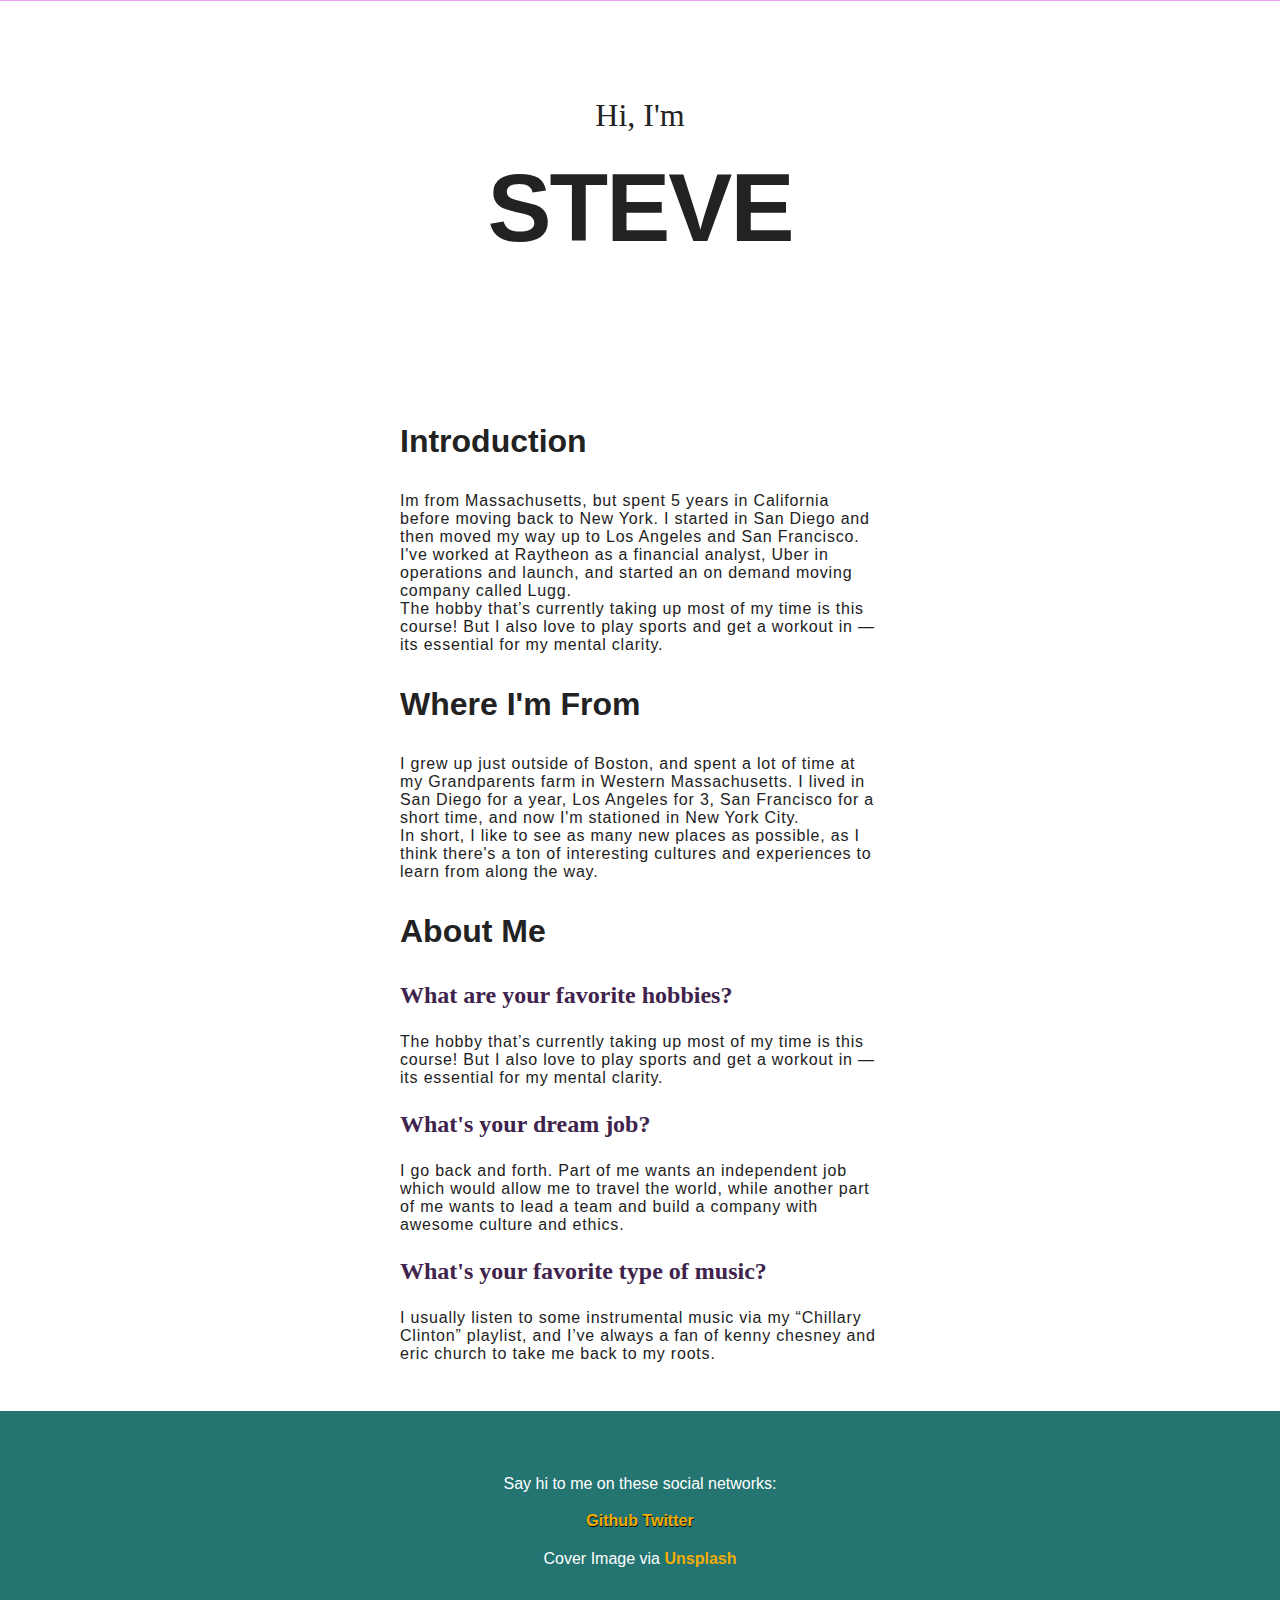
==== index.html @ cdde0ac2 "Initial Commit'" ====
<!DOCTYPE html>
<html lang="en">

<head>
    <meta charset="utf-8">
    <!--
Mobile browsers like Fennec render pages in a virtual "window" (the viewport), usually wider than the screen, so they don't need to squeeze every page layout into a tiny window (which would break many non-mobile-optimized sites). Users can pan and zoom to see different areas of the page.
Mobile Safari introduced the "viewport meta tag" to let web developers control the viewport's size and scale. Many other mobile browsers now support this tag, although it is not part of any web standard.
-->
    <meta name="viewport" content="width=device-width, initial-scale=1">

    <title>About Me</title>
    <meta name="description" content="Add here the website descritpion">
    <meta name="author" content="Add here the author name">
    <link rel="stylesheet" href="css/style.css" type="text/css">

    <!-- add support for browsers with special needs-->
    <!--[if lt IE 9]>
<script src="http://html5shiv.googlecode.com/svn/trunk/html5.js"></script>
<![endif]-->
</head>

<body>
    <header class="masthead">
        <p class="masthead-intro">Hi, I'm
            <p>
                <h1 class="masthead-heading">Steve</h1>
    </header>
    <section class="introduction">
        <h1>Introduction</h1>
        <p>Im from Massachusetts, but spent 5 years in California before moving back to New York. I started in San Diego and then moved my way up to Los Angeles and San Francisco.</p>
        <p>I've worked at Raytheon as a financial analyst, Uber in operations and launch, and started an on demand moving company called Lugg.</p>

        <p>The hobby that’s currently taking up most of my time is this course! But I also love to play sports and get a workout in — its essential for my mental clarity.</p>
    </section>
    <section class="wherefrom">
        <h1>Where I'm From</h1>
        <p> I grew up just outside of Boston, and spent a lot of time at my Grandparents farm in Western Massachusetts. I lived in San Diego for a year, Los Angeles for 3, San Francisco for a short time, and now I'm stationed in New York City.</p>
        <p>In short, I like to see as many new places as possible, as I think there's a ton of interesting cultures and experiences to learn from along the way.</p>
    </section>
    <section class="aboutme">
        <h1>About Me</h1>
        <h2> What are your favorite hobbies?</h2>
        <p>The hobby that’s currently taking up most of my time is this course! But I also love to play sports and get a workout in — its essential for my mental clarity.</p>
        <h2> What's your dream job?</h2>
        <p>I go back and forth. Part of me wants an independent job which would allow me to travel the world, while another part of me wants to lead a team and build a company with awesome culture and ethics.</p>
        <h2> What's your favorite type of music?</h2>
        <p>I usually listen to some instrumental music via my “Chillary Clinton” playlist, and I’ve always a fan of kenny chesney and eric church to take me back to my roots.</p>
    </section>
    <footer class="mastfoot">
        <p> Say hi to me on these social networks:</p>
        <ul class="social">
            <li><a href="https://github.com/sjzerneri"> Github</a></li>
            <li><a href="http://twitter.com/stuave">Twitter</a></li>
        </ul>
        <p> Cover Image via <a href="http://unsplash.com"> Unsplash</a> </p>
    </footer>

</body>

</html>
---- css/style.css ----
/* CSS reset
(all the browsers will see the website in the same by setting every tag to 0 (the website will look the same on all browsers))
*/

* {
    margin: 0;
    padding: 0;
    border: 0;
    font-size: 100%;
    /*The box-sizing property is used to tell the browser what the sizing properties (width and height) should include border-box.*/
    box-sizing: border-box;
    /*reset Chrome user agent styles*/
    -webkit-margin-before: 0px;
    -webkit-margin-after: 0px;
    -webkit-margin-start: 0px;
    -webkit-margin-end: 0px;
    -webkit-padding-before: 0px;
    -webkit-padding-after: 0px;
    -webkit-padding-start: 0px;
    -webkit-padding-end: 0px;
}


/* General styles
(the styles used everywhere in the page (like the Body) or styles which are used in more than 2 of the modules bellow (h2, h3, h4, h5, h6, p, a, ul, li))
*/

body {
    /* Typography Declarations */
    color: #222222;
    font-size: 1em;
    font-family: "Open Sans", "Helvetica Neue", sans-serif;
}

a {
    text-decoration: none;
    color: #F1AD06;
    font-weight: bold;
}

a:hover {
    /*Typography Declarations*/
    color: #741938;
}

.masthead-heading,
.masthead-intro,
.mastfoot {
    text-align: center;
}

h1 {
    font-size: 2rem;
    margin-bottom: 2rem;
}

h2 {
    font-family: "Gentium Book Basic", Georgia, serif;
    font-weight: bold;
    color: #40234C;
    font-size: 1.5rem;
    margin-top: 1.5rem;
    margin-bottom: 1.5rem;
}


/* Header styles
(all the styles inside the < header > or < nav > tags)
*/

.masthead {
    padding: 6em 0;
    background-image: url('http://i.imgur.com/crez3Gf.jpg');
    background-repeat: no-repeat;
    background-size: 100% 100%;
    color: #black;
    border-top: solid .1em #E9A2F2;
}

.masthead-intro {
    margin-bottom: 0.1em;
    font-family: "Gentium Book Basic", Georgia, serif;
    font-size: 2em;
}

.masthead-heading {
    margin-top: 0.2em;
    font-family: "Open Sans", "Helvetica Neue", sans-serif;
    font-weight: bold;
    font-size: 6em;
    letter-spacing: -0.02em;
    text-transform: uppercase;
}


/* Content styles
(all the styles inside the < sections > or < aside > tags)
*/

.introduction,
.wherefrom,
.aboutme {
    max-width: 30em;
    margin-left: auto;
    margin-right: auto;
    margin-top: 2em;
}

.introduction > p,
.wherefrom > p,
.aboutme > p {
    /*Typography Declarations*/
    font-weight: 300;
    letter-spacing: 0.05em;
}


/* Footer styles
(all the styles inside the < footer > tag)
*/

.mastfoot {
    background-color: #247471;
    margin-top: 3em;
    padding-top: 4em;
    padding-bottom: 4em;
    color: white;
}

.social {
    padding: 0;
    list-style: none;
    margin-top: 1.2em;
    margin-bottom: 1.2em;
}

.social > li {
    display: inline-block;
    text-shadow: .5px .5px .5px #000;
}


/* Responsive styles
(the very last module in the CSS, contains all the media queries and it is dealing with the compatibility with mobiles and tablets)
*/

@media only screen and (max-width: 500px) {
    .masthead {
        padding: 3em 0;
    }
    .masthead-heading {
        font-size: 3em;
    }
    .introduction,
    .wherefrom,
    .aboutme {
        max-width: 20rem;
        font-size: 0.9rem;
    }
    h1 {
        font-size: 1.5rem;
    }
    h2 {
        font-size: 1.2rem;
    }
}
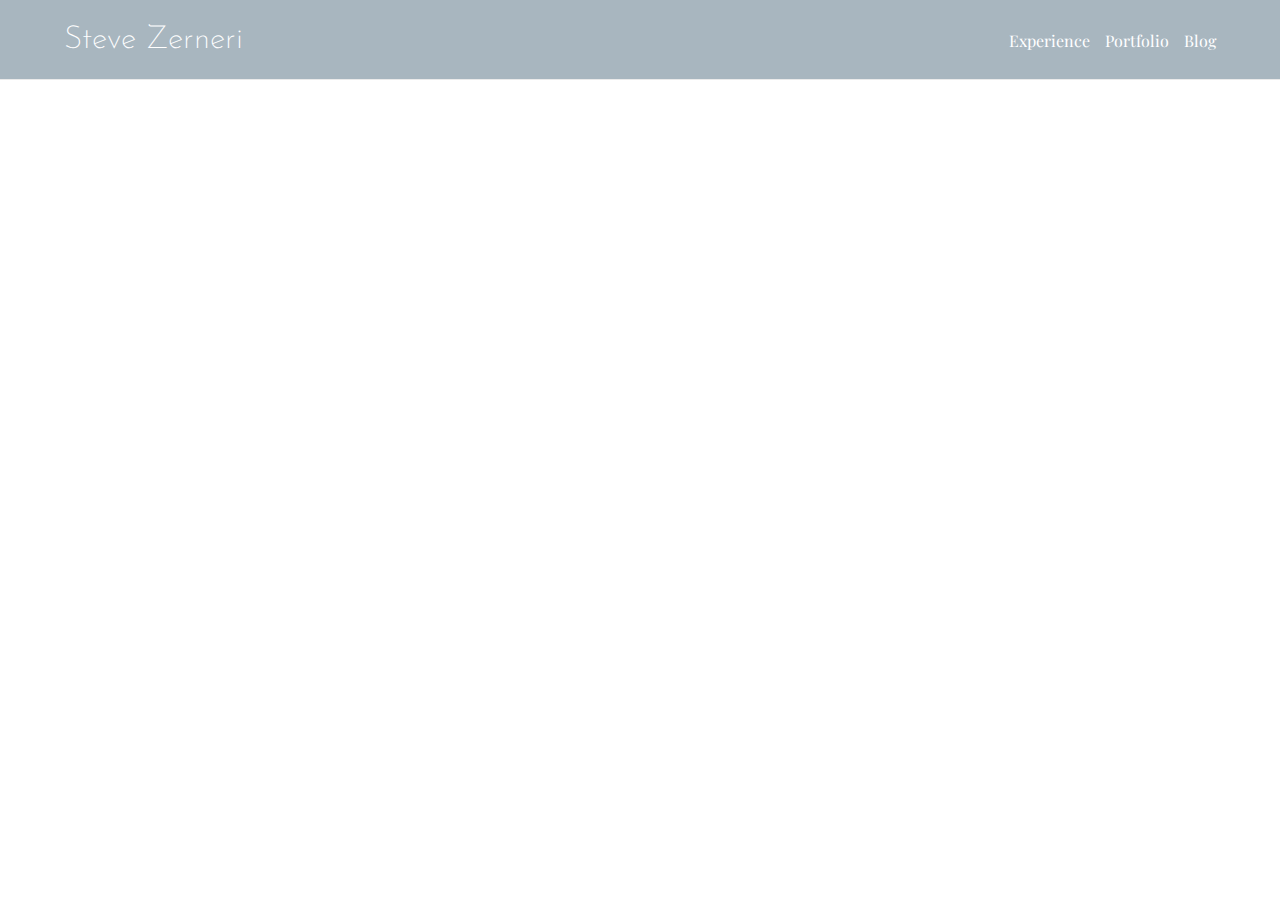
==== commit f11241f7: "revamping for portfolio v2 with new header" ====
--- a/index.html
+++ b/index.html
@@ -13,6 +13,7 @@
     <meta name="description" content="Add here the website descritpion">
     <meta name="author" content="Add here the author name">
     <link rel="stylesheet" href="css/style.css" type="text/css">
+    <link href='https://fonts.googleapis.com/css?family=Varela+Round|Josefin+Sans:400,400italic,600,600italic,700,700italic,300|Playfair+Display' rel='stylesheet' type='text/css'>
 
     <!-- add support for browsers with special needs-->
     <!--[if lt IE 9]>
@@ -21,40 +22,22 @@
 </head>
 
 <body>
-    <header class="masthead">
-        <p class="masthead-intro">Hi, I'm
-            <p>
-                <h1 class="masthead-heading">Steve</h1>
+
+    <header>
+        <div class="content">
+            <div class="logo">
+                <h2> Steve Zerneri</h2>
+            </div>
+            <div class="nav">
+                <ul>
+                    <li><a href="#">Experience</a></li>
+                    <li><a href="#">Portfolio</a></li>
+                    <li><a href="#">Blog</a></li>
+                </ul>
+            </div>
+        </div>
     </header>
-    <section class="introduction">
-        <h1>Introduction</h1>
-        <p>Im from Massachusetts, but spent 5 years in California before moving back to New York. I started in San Diego and then moved my way up to Los Angeles and San Francisco.</p>
-        <p>I've worked at Raytheon as a financial analyst, Uber in operations and launch, and started an on demand moving company called Lugg.</p>
 
-        <p>The hobby that’s currently taking up most of my time is this course! But I also love to play sports and get a workout in — its essential for my mental clarity.</p>
-    </section>
-    <section class="wherefrom">
-        <h1>Where I'm From</h1>
-        <p> I grew up just outside of Boston, and spent a lot of time at my Grandparents farm in Western Massachusetts. I lived in San Diego for a year, Los Angeles for 3, San Francisco for a short time, and now I'm stationed in New York City.</p>
-        <p>In short, I like to see as many new places as possible, as I think there's a ton of interesting cultures and experiences to learn from along the way.</p>
-    </section>
-    <section class="aboutme">
-        <h1>About Me</h1>
-        <h2> What are your favorite hobbies?</h2>
-        <p>The hobby that’s currently taking up most of my time is this course! But I also love to play sports and get a workout in — its essential for my mental clarity.</p>
-        <h2> What's your dream job?</h2>
-        <p>I go back and forth. Part of me wants an independent job which would allow me to travel the world, while another part of me wants to lead a team and build a company with awesome culture and ethics.</p>
-        <h2> What's your favorite type of music?</h2>
-        <p>I usually listen to some instrumental music via my “Chillary Clinton” playlist, and I’ve always a fan of kenny chesney and eric church to take me back to my roots.</p>
-    </section>
-    <footer class="mastfoot">
-        <p> Say hi to me on these social networks:</p>
-        <ul class="social">
-            <li><a href="https://github.com/sjzerneri"> Github</a></li>
-            <li><a href="http://twitter.com/stuave">Twitter</a></li>
-        </ul>
-        <p> Cover Image via <a href="http://unsplash.com"> Unsplash</a> </p>
-    </footer>
 
 </body>
 
--- a/css/style.css
+++ b/css/style.css
@@ -26,41 +26,26 @@
 */
 
 body {
-    /* Typography Declarations */
-    color: #222222;
-    font-size: 1em;
-    font-family: "Open Sans", "Helvetica Neue", sans-serif;
+    font-family: 'Varela Round', sans-serif;
+}
+
+li {
+    list-style-type: none;
+    display: inline;
+    margin-left: .7rem;
+}
+
+ul {
+    margin-top: .9rem;
 }
 
 a {
+    color: white;
     text-decoration: none;
-    color: #F1AD06;
-    font-weight: bold;
 }
 
 a:hover {
-    /*Typography Declarations*/
-    color: #741938;
-}
-
-.masthead-heading,
-.masthead-intro,
-.mastfoot {
-    text-align: center;
-}
-
-h1 {
-    font-size: 2rem;
-    margin-bottom: 2rem;
-}
-
-h2 {
-    font-family: "Gentium Book Basic", Georgia, serif;
-    font-weight: bold;
-    color: #40234C;
-    font-size: 1.5rem;
-    margin-top: 1.5rem;
-    margin-bottom: 1.5rem;
+    color: #edd9c0;
 }
 
 
@@ -68,28 +53,34 @@
 (all the styles inside the < header > or < nav > tags)
 */
 
-.masthead {
-    padding: 6em 0;
-    background-image: url('http://i.imgur.com/crez3Gf.jpg');
-    background-repeat: no-repeat;
-    background-size: 100% 100%;
-    color: #black;
-    border-top: solid .1em #E9A2F2;
+header {
+    position: relative;
+    z-index: 99;
+    background: #a8b6bf;
+    padding: 16px 0 20px 0;
+    border-bottom: 1px solid #eaeaea;
+    height: 5rem;
+    color: white;
 }
 
-.masthead-intro {
-    margin-bottom: 0.1em;
-    font-family: "Gentium Book Basic", Georgia, serif;
-    font-size: 2em;
+.content {
+    float: none;
+    margin: 0 auto;
+    text-align: center;
+    width: 90%;
 }
 
-.masthead-heading {
-    margin-top: 0.2em;
-    font-family: "Open Sans", "Helvetica Neue", sans-serif;
-    font-weight: bold;
-    font-size: 6em;
-    letter-spacing: -0.02em;
-    text-transform: uppercase;
+.content h2 {
+    font-family: 'Josefin Sans', sans-serif;
+    float: left;
+    font-size: 2rem;
+    margin-top: .5rem;
+    font-weight: 200;
+}
+
+.nav {
+    float: right;
+    font-family: 'Playfair Display', serif;
 }
 
 
@@ -97,70 +88,12 @@
 (all the styles inside the < sections > or < aside > tags)
 */
 
-.introduction,
-.wherefrom,
-.aboutme {
-    max-width: 30em;
-    margin-left: auto;
-    margin-right: auto;
-    margin-top: 2em;
-}
-
-.introduction > p,
-.wherefrom > p,
-.aboutme > p {
-    /*Typography Declarations*/
-    font-weight: 300;
-    letter-spacing: 0.05em;
-}
-
 
 /* Footer styles
 (all the styles inside the < footer > tag)
 */
 
-.mastfoot {
-    background-color: #247471;
-    margin-top: 3em;
-    padding-top: 4em;
-    padding-bottom: 4em;
-    color: white;
-}
-
-.social {
-    padding: 0;
-    list-style: none;
-    margin-top: 1.2em;
-    margin-bottom: 1.2em;
-}
-
-.social > li {
-    display: inline-block;
-    text-shadow: .5px .5px .5px #000;
-}
-
 
 /* Responsive styles
 (the very last module in the CSS, contains all the media queries and it is dealing with the compatibility with mobiles and tablets)
 */
-
-@media only screen and (max-width: 500px) {
-    .masthead {
-        padding: 3em 0;
-    }
-    .masthead-heading {
-        font-size: 3em;
-    }
-    .introduction,
-    .wherefrom,
-    .aboutme {
-        max-width: 20rem;
-        font-size: 0.9rem;
-    }
-    h1 {
-        font-size: 1.5rem;
-    }
-    h2 {
-        font-size: 1.2rem;
-    }
-}
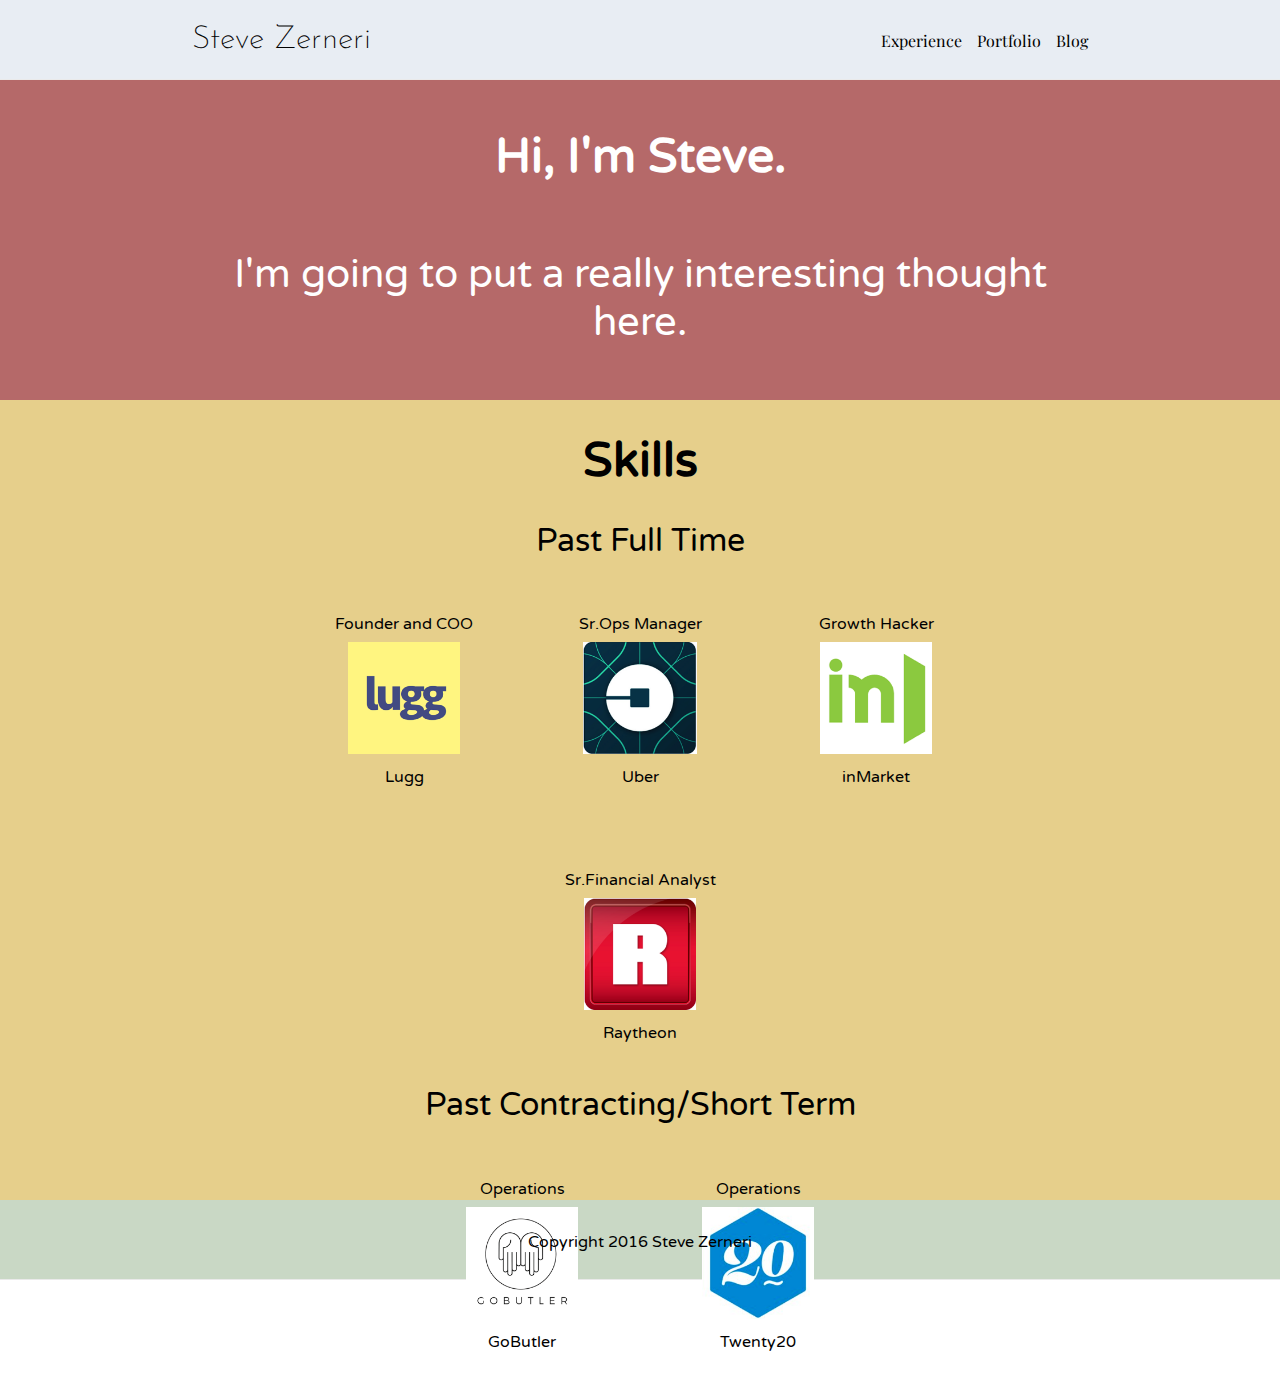
==== commit d408df58: "adding header two sections and footer" ====
--- a/index.html
+++ b/index.html
@@ -37,7 +37,63 @@
             </div>
         </div>
     </header>
+    <section class="first">
+        <div class="content">
+            <h3> Hi, I'm Steve. </h3>
+            <p class="secondary">I'm going to put a really interesting thought here.</p>
+        </div>
 
+    </section>
+
+    <section class="second">
+        <div class="content">
+            <h3> Skills </h3>
+            <p> Past Full Time</p>
+            <div class="companies">
+                <ul>
+                    <li>
+                        <p>Founder and COO</p>
+                        <img src="images/lugg-logo.png">
+                        <p>Lugg</p>
+                    </li>
+                    <li>
+                        <p>Sr.Ops Manager</p>
+                        <img src="images/uber-logo.png">
+                        <p>Uber</p>
+                    </li>
+                    <li>
+                        <p>Growth Hacker</p>
+                        <img src="images/inmarket-logo.png">
+                        <p>inMarket</p>
+                    </li>
+                    <li>
+                        <p>Sr.Financial Analyst</p>
+                        <img src="images/raytheon-logo.png">
+                        <p>Raytheon</p>
+                    </li>
+                </ul>
+            </div>
+            <p> Past Contracting/Short Term</p>
+            <div class="companies">
+                <ul>
+                    <li>
+                        <p>Operations</p>
+                        <img src="images/gobutler-logo.png">
+                        <p>GoButler</p>
+                    </li>
+                    <li>
+                        <p>Operations</p>
+                        <img src="images/twenty20-logo.png">
+                        <p>Twenty20</p>
+                    </li>
+                </ul>
+            </div>
+        </div>
+    </section>
+
+    <footer>
+        <p> Copyright 2016 Steve Zerneri</p>
+    </footer>
 
 </body>
 
--- a/css/style.css
+++ b/css/style.css
@@ -40,12 +40,27 @@
 }
 
 a {
-    color: white;
+    color: black;
     text-decoration: none;
 }
 
 a:hover {
     color: #edd9c0;
+}
+
+h3 {
+    font: 'Playfair Display', serif;
+    font-size: 3rem;
+    padding-top: 2rem;
+    padding-bottom: 2rem;
+}
+
+p {
+    font-family: 'Varela Round', sans-serif;
+}
+
+img {
+    height: 7rem;
 }
 
 
@@ -56,11 +71,11 @@
 header {
     position: relative;
     z-index: 99;
-    background: #a8b6bf;
+    background: #e8edf3;
     padding: 16px 0 20px 0;
     border-bottom: 1px solid #eaeaea;
     height: 5rem;
-    color: white;
+    color: black;
 }
 
 .content {
@@ -88,11 +103,79 @@
 (all the styles inside the < sections > or < aside > tags)
 */
 
+.first {
+    position: relative;
+    background: #b56969;
+    padding: 16px 0 20px 0;
+    height: 20rem;
+    color: white;
+    font-size: 3rem;
+    width: 100%;
+}
+
+.secondary {
+    font-size: 2.5rem;
+}
+
+.content {
+    width: 70%;
+    margin: 0 auto;
+}
+
+.first p {
+    margin-top: 2rem;
+    padding-bottom: 2rem;
+}
+
+.second {
+    background: #e6cf8b;
+    height: 50rem;
+    font-size: 3rem;
+    width: 100%;
+    color: black;
+}
+
+.second p {
+    font-size: 2rem;
+}
+
+.companies ul {
+    list-style-type: none;
+}
+
+.companies li {
+    height: 12rem;
+    width: 12rem;
+    display: inline-block;
+    margin-left: 1rem;
+    margin-right: 1rem;
+    margin-top: 2rem;
+    font-size: 1rem;
+    margin-bottom: 2rem;
+}
+
+.companies p {
+    margin-top: .5rem;
+    margin-bottom: .5rem;
+    font-size: 1rem;
+    color: black;
+}
+
 
 /* Footer styles
 (all the styles inside the < footer > tag)
 */
 
+footer {
+    background: #c9d8c5;
+    padding: 16px 0 20px 0;
+    border-bottom: 1px solid #eaeaea;
+    height: 5rem;
+    color: black;
+    text-align: center;
+    padding-top: 2rem;
+}
+
 
 /* Responsive styles
 (the very last module in the CSS, contains all the media queries and it is dealing with the compatibility with mobiles and tablets)
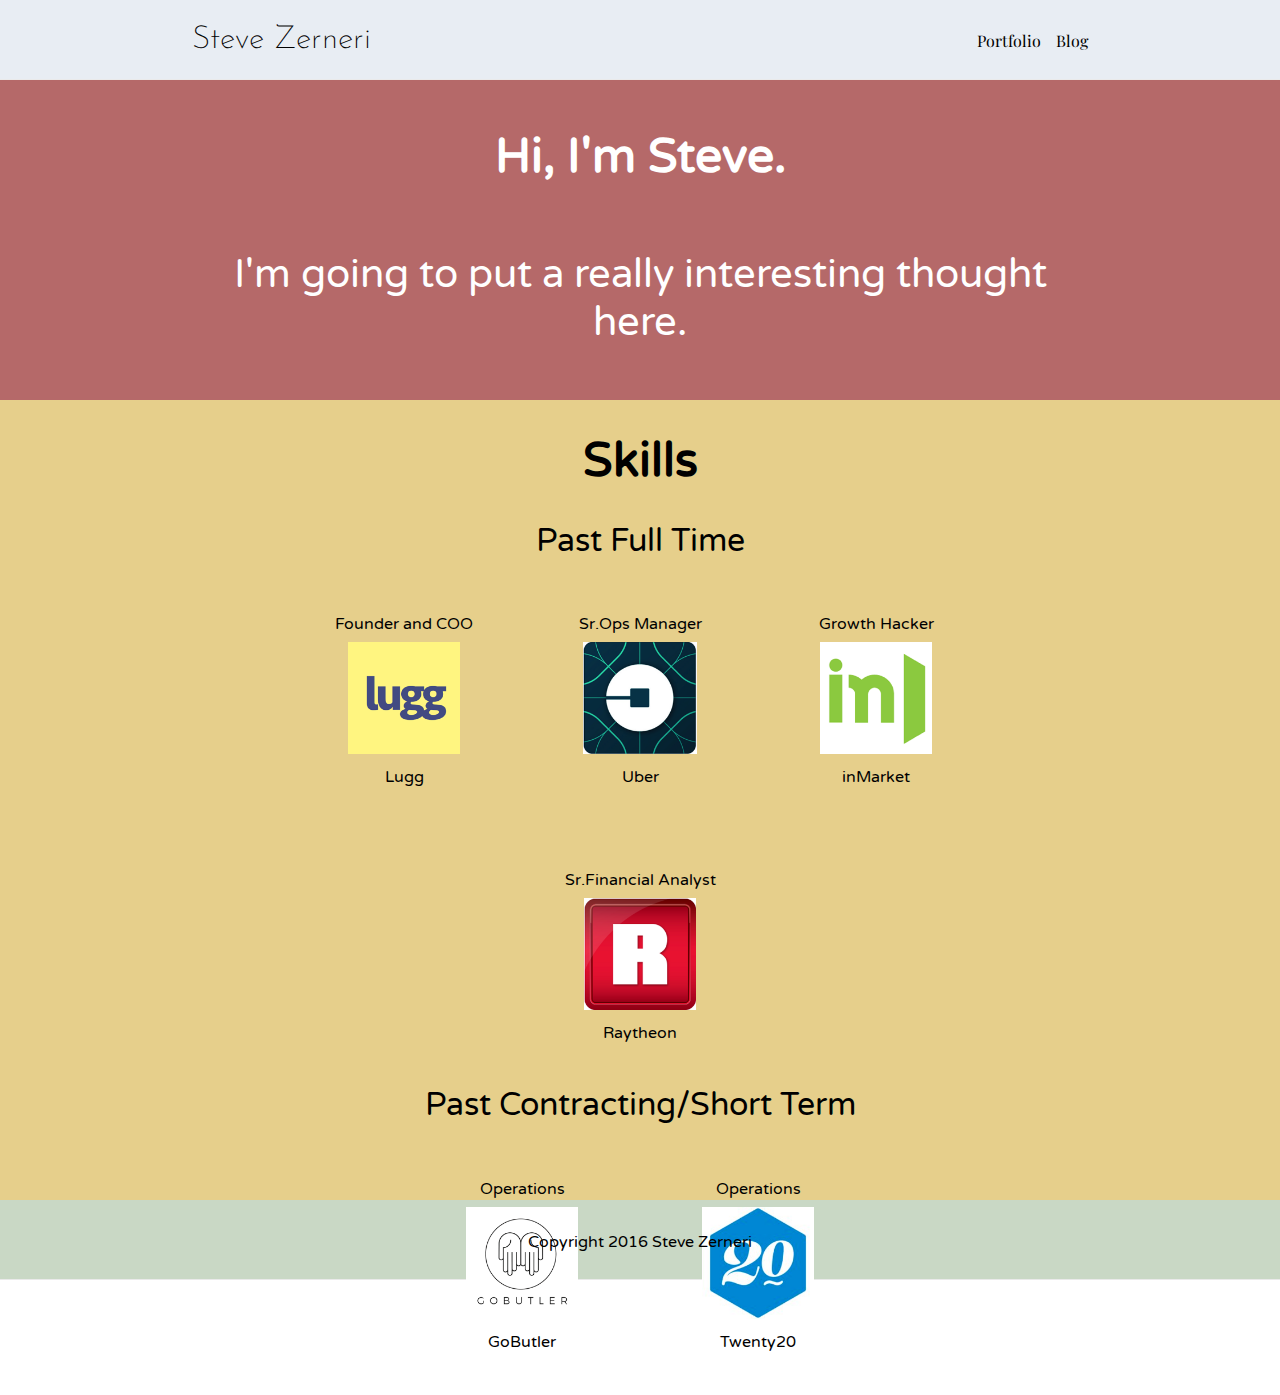
==== commit 2e06d961: "adding blog and portfolio placeholders" ====
--- a/index.html
+++ b/index.html
@@ -30,9 +30,8 @@
             </div>
             <div class="nav">
                 <ul>
-                    <li><a href="#">Experience</a></li>
-                    <li><a href="#">Portfolio</a></li>
-                    <li><a href="#">Blog</a></li>
+                    <li><a href="portfolio.html">Portfolio</a></li>
+                    <li><a href="blog.html">Blog</a></li>
                 </ul>
             </div>
         </div>
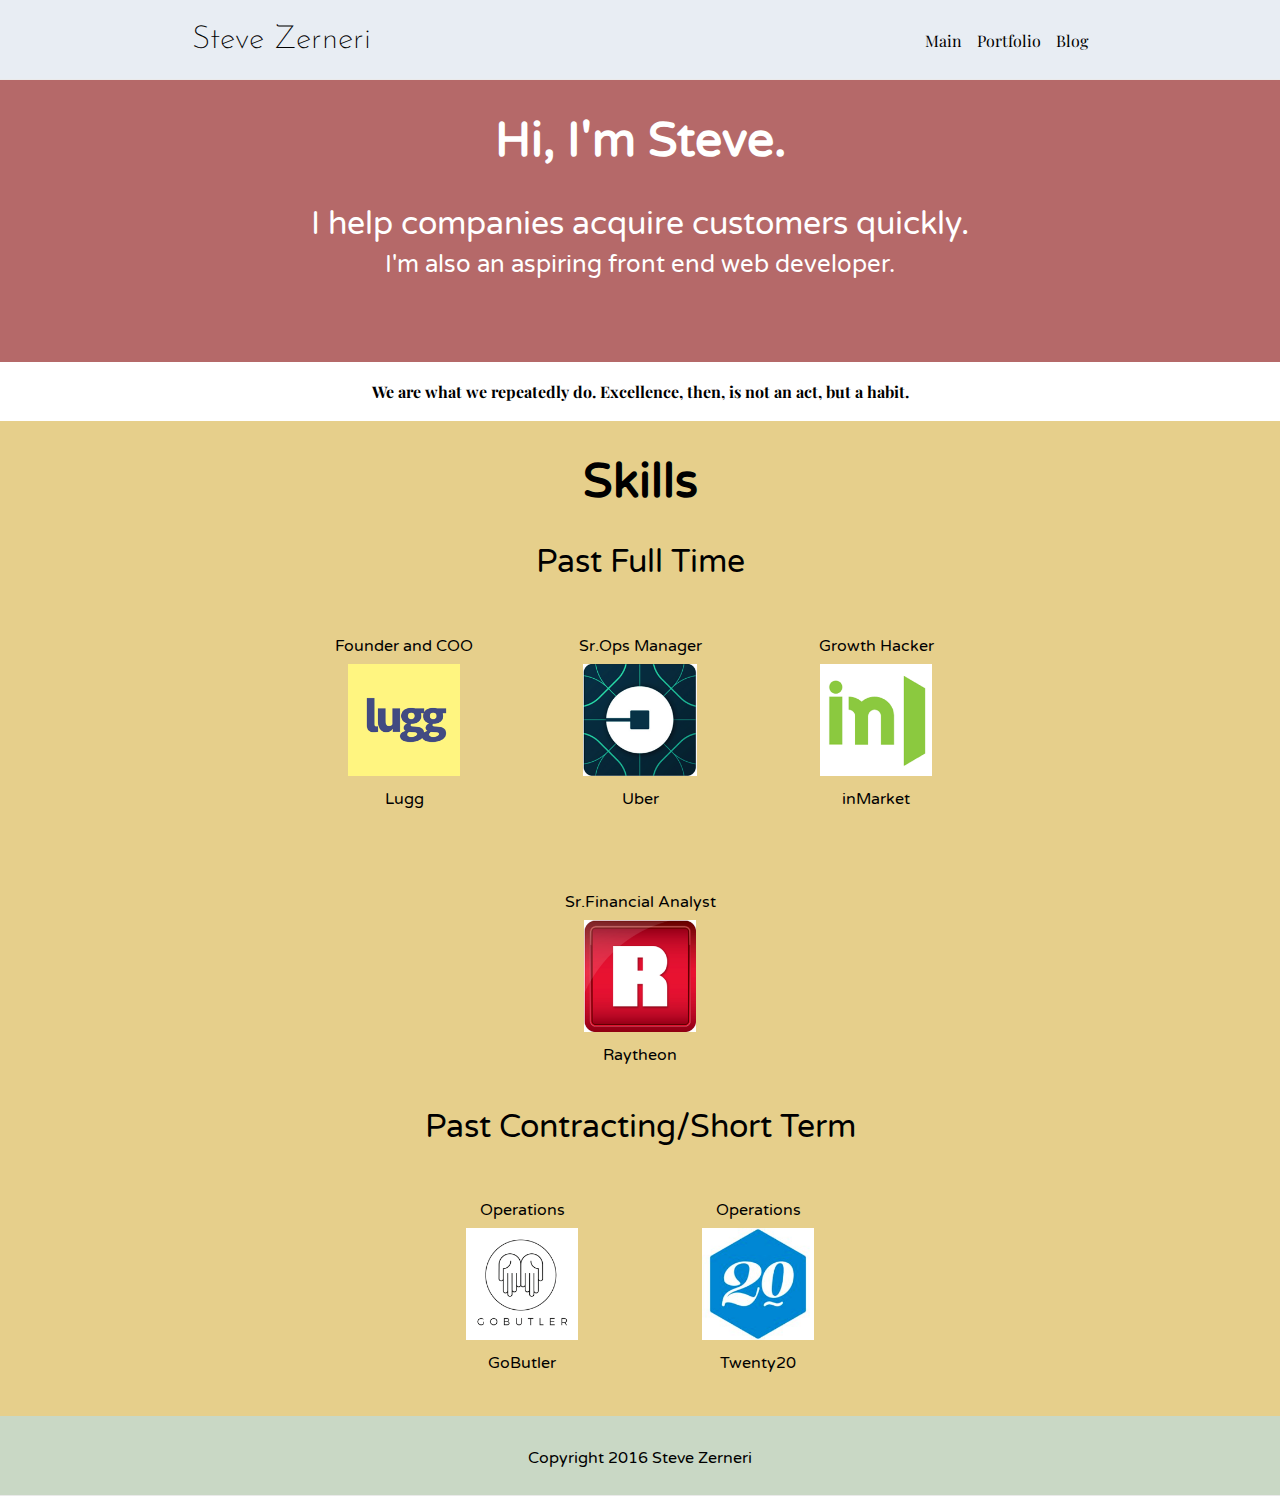
==== commit d18faade: "adding quote" ====
--- a/index.html
+++ b/index.html
@@ -26,10 +26,11 @@
     <header>
         <div class="content">
             <div class="logo">
-                <h2> Steve Zerneri</h2>
+                <h2> <a href="index.html">Steve Zerneri</a></h2>
             </div>
             <div class="nav">
                 <ul>
+                    <li><a href="index.html">Main</a></li>
                     <li><a href="portfolio.html">Portfolio</a></li>
                     <li><a href="blog.html">Blog</a></li>
                 </ul>
@@ -39,9 +40,12 @@
     <section class="first">
         <div class="content">
             <h3> Hi, I'm Steve. </h3>
-            <p class="secondary">I'm going to put a really interesting thought here.</p>
+            <p class="secondary">I help companies acquire customers quickly.</p>
+            <p class="tertiary"> I'm also an aspiring front end web developer.</p>
         </div>
-
+        <div class="quote">
+            <p class="first-quote">We are what we repeatedly do. Excellence, then, is not an act, but a habit.</p>
+        </div>
     </section>
 
     <section class="second">
--- a/css/style.css
+++ b/css/style.css
@@ -63,6 +63,12 @@
     height: 7rem;
 }
 
+h4 {
+    font-size: 2rem;
+    margin-bottom: .5rem;
+    font-weight: 100;
+}
+
 
 /* Header styles
 (all the styles inside the < header > or < nav > tags)
@@ -106,15 +112,53 @@
 .first {
     position: relative;
     background: #b56969;
-    padding: 16px 0 20px 0;
-    height: 20rem;
+    margin-bottom: 1rem;
+    height: 100%;
     color: white;
     font-size: 3rem;
     width: 100%;
 }
 
 .secondary {
-    font-size: 2.5rem;
+    font-size: 2.0rem;
+    text-align: center;
+}
+
+.tertiary {
+    font-size: 1.5rem;
+    text-align: center;
+    margin-bottom: 5rem;
+}
+
+.quote {
+    background: white;
+    height: 100%;
+    color: black;
+    font-size: 4rem;
+    font-weight: 700;
+    width: 100%;
+    font-family: 'Playfair Display', serif;
+}
+
+.first-quote {
+    font-size: 1rem;
+    text-align: center;
+    width: 90%;
+    padding-top: 1.2rem;
+    margin: 0 auto;
+    margin-bottom: .5rem;
+    font-family: 'Playfair Display', serif;
+}
+
+.first-quote-author {
+    margin-top: -3rem;
+    font-size: 1rem;
+    text-align: center;
+}
+
+.secondary-blog {
+    font-size: 1.0rem;
+    text-align: center;
 }
 
 .content {
@@ -123,13 +167,13 @@
 }
 
 .first p {
-    margin-top: 2rem;
-    padding-bottom: 2rem;
+    margin-top: .2rem;
+    padding-bottom: .2rem;
 }
 
 .second {
     background: #e6cf8b;
-    height: 50rem;
+    height: 100%;
     font-size: 3rem;
     width: 100%;
     color: black;
@@ -177,6 +221,73 @@
 }
 
 
+/*Portfolio Styles*/
+
+.portfolio-head {
+    position: relative;
+    text-align: center;
+    background: #b56969;
+    padding: 16px 0 20px 0;
+    height: 12rem;
+    color: white;
+    font-size: 3rem;
+    width: 100%;
+}
+
+.portfolio-content {
+    position: relative;
+    text-align: center;
+    background: white;
+    padding: 16px 0 20px 0;
+    height: 45rem;
+    color: black;
+    font-size: 3rem;
+    width: 100%;
+}
+
+.project {
+    height: 20rem;
+    width: 80%;
+    margin-bottom: 2rem;
+    margin: 2rem auto;
+    display: block;
+}
+
+.project p {
+    font-size: .9rem;
+    text-align: center;
+    width: 50%;
+    margin: 0 auto;
+}
+
+.project img {
+    margin-top: 2rem;
+    height: 10rem;
+    width: 15rem;
+    border: 1px solid black;
+}
+
+
+/* Blog Styles */
+
+.blog-first {
+    position: relative;
+    text-align: center;
+    background: #edd9c0;
+    padding: 16px 0 20px 0;
+    height: 35rem;
+    color: black;
+    font-size: 1.5rem;
+    width: 100%;
+}
+
+.blog-first h2 {
+    width: 50%;
+    margin: 0 auto;
+    margin-top: 10rem;
+}
+
+.blog-first
 /* Responsive styles
 (the very last module in the CSS, contains all the media queries and it is dealing with the compatibility with mobiles and tablets)
 */
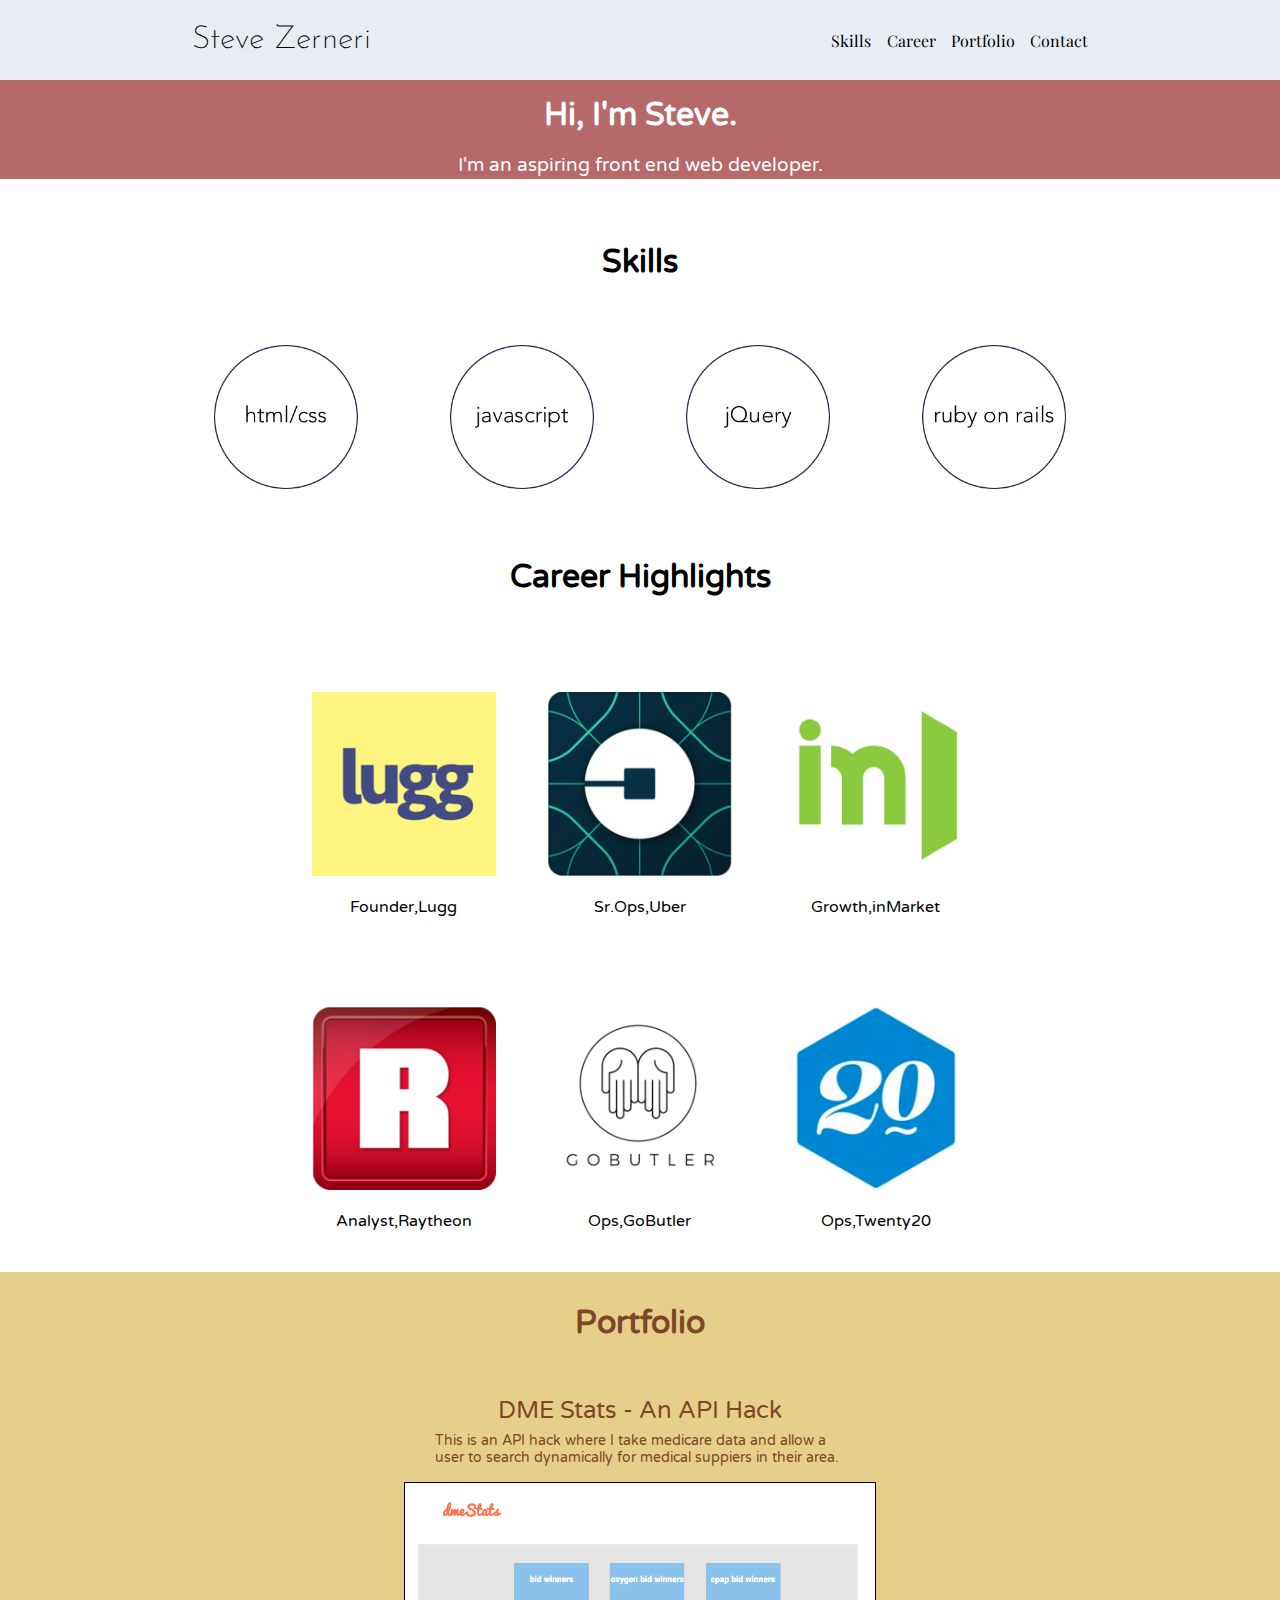
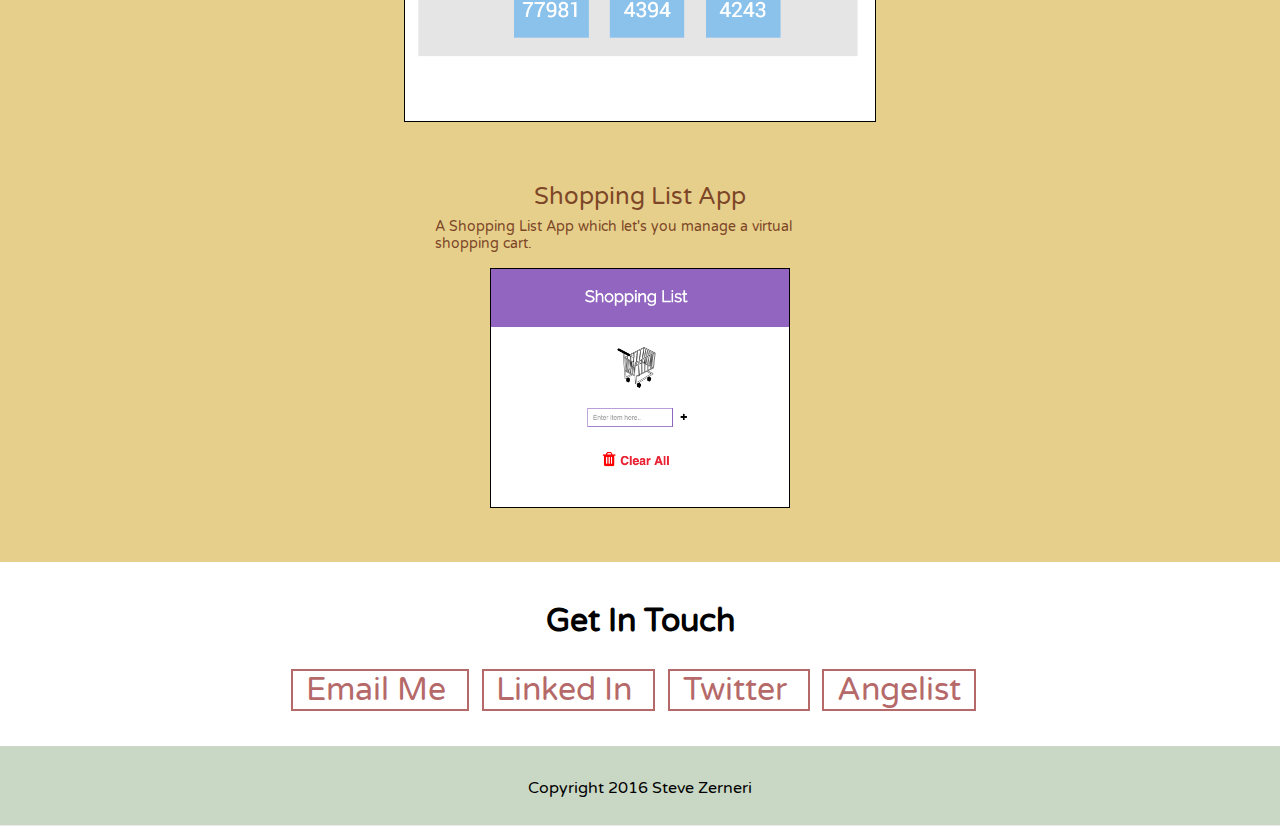
==== commit 72034cf5: "Adding Mobile Responsiveness" ====
--- a/index.html
+++ b/index.html
@@ -23,16 +23,18 @@
 
 <body>
 
-    <header>
-        <div class="content">
+    <header id="top">
+        <div class="content" name="content">
             <div class="logo">
-                <h2> <a href="index.html">Steve Zerneri</a></h2>
+                <h2> <a href="#top">Steve Zerneri</a></h2>
             </div>
             <div class="nav">
                 <ul>
-                    <li><a href="index.html">Main</a></li>
-                    <li><a href="portfolio.html">Portfolio</a></li>
-                    <li><a href="blog.html">Blog</a></li>
+                    <li><a href="#skills">Skills</a></li>
+                    <li><a href="#career">Career</a></li>
+                    <li><a href="#portfolio">Portfolio</a></li>
+                    <li><a href="#contact">Contact</a></li>
+                    <!-- <li><a href="blog.html">Blog</a></li> !-->
                 </ul>
             </div>
         </div>
@@ -40,63 +42,84 @@
     <section class="first">
         <div class="content">
             <h3> Hi, I'm Steve. </h3>
-            <p class="secondary">I help companies acquire customers quickly.</p>
-            <p class="tertiary"> I'm also an aspiring front end web developer.</p>
-        </div>
-        <div class="quote">
-            <p class="first-quote">We are what we repeatedly do. Excellence, then, is not an act, but a habit.</p>
+            <p class="secondary"> I'm an aspiring front end web developer.</p>
         </div>
     </section>
 
-    <section class="second">
-        <div class="content">
-            <h3> Skills </h3>
-            <p> Past Full Time</p>
-            <div class="companies">
-                <ul>
-                    <li>
-                        <p>Founder and COO</p>
-                        <img src="images/lugg-logo.png">
-                        <p>Lugg</p>
-                    </li>
-                    <li>
-                        <p>Sr.Ops Manager</p>
-                        <img src="images/uber-logo.png">
-                        <p>Uber</p>
-                    </li>
-                    <li>
-                        <p>Growth Hacker</p>
-                        <img src="images/inmarket-logo.png">
-                        <p>inMarket</p>
-                    </li>
-                    <li>
-                        <p>Sr.Financial Analyst</p>
-                        <img src="images/raytheon-logo.png">
-                        <p>Raytheon</p>
-                    </li>
-                </ul>
+    <section class="skills">
+        <h3> Skills </h3>
+        <img src="images/skills.png" </section>
+
+        <section class="second" id="career">
+            <div class="content">
+                <h3> Career Highlights </h3>
+                <div class="companies">
+                    <ul>
+                        <li>
+                            <a href="http://lugg.com"><img src="images/lugg-logo.png"></a>
+                            <p>Founder,Lugg</p>
+                        </li>
+                        <li>
+                            <a href="http://uber.com"><img src="images/uber-logo.png"></a>
+                            <p>Sr.Ops,Uber</p>
+                        </li>
+                        <li>
+                            <a href="http://inmarket.com"><img src="images/inmarket-logo.png"></a>
+                            <p>Growth,inMarket</p>
+                        </li>
+                        <li>
+                            <a href="http://raytheon.com"><img src="images/raytheon-logo.png"></a>
+                            <p>Analyst,Raytheon</p>
+                        </li>
+                        <li>
+                            <a href="http://gobutlernow.com"><img src="images/gobutler-logo.png"></a>
+                            <p>Ops,GoButler</p>
+                        </li>
+                        <li>
+                            <a href="http://twenty20.com"><img src="images/twenty20-logo.png"></a>
+                            <p>Ops,Twenty20</p>
+                        </li>
+                    </ul>
+                </div>
+
             </div>
-            <p> Past Contracting/Short Term</p>
-            <div class="companies">
-                <ul>
-                    <li>
-                        <p>Operations</p>
-                        <img src="images/gobutler-logo.png">
-                        <p>GoButler</p>
-                    </li>
-                    <li>
-                        <p>Operations</p>
-                        <img src="images/twenty20-logo.png">
-                        <p>Twenty20</p>
-                    </li>
-                </ul>
+        </section>
+
+        <section class="portfolio-content" id="portfolio">
+            <div class="project">
+                <h3>Portfolio </h3>
+                <a href="http://sjzerneri.github.io/dmeAPI/">DME Stats - An API Hack</a>
+                <p> This is an API hack where I take medicare data and allow a user to search dynamically for medical suppiers in their area.</p>
+                <a href="http://sjzerneri.github.io/dmeAPI/" target="_blank"><img class="proj" src="images/DME-stats.png"></a>
             </div>
-        </div>
-    </section>
+            <div class="project">
+                <a href="http://sjzerneri.github.io/shopping-list">Shopping List App</a>
+                <p> A Shopping List App which let's you manage a virtual shopping cart.</p>
+                <a href="http://sjzerneri.github.io/shopping-list" target="_blank"><img class="proj" src="images/shopping-list.png"></a>
+            </div>
+        </section>
 
-    <footer>
-        <p> Copyright 2016 Steve Zerneri</p>
-    </footer>
+        <section class="contact">
+            <h3>Get In Touch</h3>
+            <p>
+                <a href="mailto:someone@example.com?Subject=Hello%20again" target="_top">Email Me</a>
+            </p>
+            <p>
+                <a href="http://www.linkedin.com/in/stevenzerneri" target="_top">Linked In</a>
+            </p>
+            <p>
+                <a href="http://twitter.com/stuave" target="_top">Twitter</a>
+            </p>
+            <p>
+                <a href="https://angel.co/steven-zerneri" target="_top">Angelist</a>
+            </p>
+        </section>
+
+        <!-- add in contact me section !-->
+
+        <footer>
+            <p> Copyright 2016 Steve Zerneri</p>
+        </footer>
 
 </body>
 
--- a/css/style.css
+++ b/css/style.css
@@ -50,9 +50,9 @@
 
 h3 {
     font: 'Playfair Display', serif;
-    font-size: 3rem;
-    padding-top: 2rem;
-    padding-bottom: 2rem;
+    font-size: 2rem;
+    padding-top: 1rem;
+    padding-bottom: 1rem;
 }
 
 p {
@@ -64,7 +64,7 @@
 }
 
 h4 {
-    font-size: 2rem;
+    font-size: 1.3rem;
     margin-bottom: .5rem;
     font-weight: 100;
 }
@@ -76,7 +76,7 @@
 
 header {
     position: relative;
-    z-index: 99;
+    z-index: 90;
     background: #e8edf3;
     padding: 16px 0 20px 0;
     border-bottom: 1px solid #eaeaea;
@@ -110,18 +110,17 @@
 */
 
 .first {
-    position: relative;
     background: #b56969;
-    margin-bottom: 1rem;
     height: 100%;
     color: white;
-    font-size: 3rem;
+    font-size: 2rem;
     width: 100%;
 }
 
 .secondary {
-    font-size: 2.0rem;
-    text-align: center;
+    font-size: 1.2rem;
+    text-align: center;
+    margin-bottom: 2rem;
 }
 
 .tertiary {
@@ -131,9 +130,9 @@
 }
 
 .quote {
-    background: white;
-    height: 100%;
-    color: black;
+    background: #a8b6bf;
+    height: 100%;
+    color: white;
     font-size: 4rem;
     font-weight: 700;
     width: 100%;
@@ -146,6 +145,7 @@
     width: 90%;
     padding-top: 1.2rem;
     margin: 0 auto;
+    font-weight: 900;
     margin-bottom: .5rem;
     font-family: 'Playfair Display', serif;
 }
@@ -171,20 +171,42 @@
     padding-bottom: .2rem;
 }
 
+.skills {
+    margin: 0 auto;
+    height: 100%;
+    width: 100%;
+    text-align: center;
+    background: white;
+    padding-top: 1rem;
+}
+
+.skills img {
+    padding-top: 3rem;
+    height: 15rem;
+    padding-bottom: 3rem;
+}
+
 .second {
-    background: #e6cf8b;
+    background: white;
     height: 100%;
     font-size: 3rem;
     width: 100%;
     color: black;
+    padding-bottom: 2rem;
 }
 
 .second p {
-    font-size: 2rem;
+    font-size: 25rem;
+}
+
+.second img {
+    padding-bottom: .5rem;
 }
 
 .companies ul {
     list-style-type: none;
+    width: 90%;
+    margin: 0 auto;
 }
 
 .companies li {
@@ -195,7 +217,7 @@
     margin-right: 1rem;
     margin-top: 2rem;
     font-size: 1rem;
-    margin-bottom: 2rem;
+    padding-bottom: 2rem;
 }
 
 .companies p {
@@ -223,48 +245,59 @@
 
 /*Portfolio Styles*/
 
-.portfolio-head {
-    position: relative;
-    text-align: center;
-    background: #b56969;
-    padding: 16px 0 20px 0;
-    height: 12rem;
-    color: white;
+.portfolio-content {
+    background: #e6cf8b;
+    height: 100%;
+    padding-bottom: 2rem;
+    color: black;
     font-size: 3rem;
     width: 100%;
-}
-
-.portfolio-content {
-    position: relative;
-    text-align: center;
-    background: white;
-    padding: 16px 0 20px 0;
-    height: 45rem;
-    color: black;
-    font-size: 3rem;
-    width: 100%;
+    text-align: center;
 }
 
 .project {
-    height: 20rem;
+    height: 100%;
     width: 80%;
-    margin-bottom: 2rem;
-    margin: 2rem auto;
-    display: block;
+    margin: 0 auto 0 auto;
+    padding-top: 1rem;
+    padding-bottom: .5rem;
+}
+
+.project h3 {
+    padding-bottom: 2rem;
+    color: #7d4627;
 }
 
 .project p {
     font-size: .9rem;
-    text-align: center;
-    width: 50%;
-    margin: 0 auto;
+    text-align: left;
+    width: 40%;
+    margin: 0 auto;
+    color: #7d4627;
+}
+
+.project a {
+    font-size: 1.5rem;
+    padding-top: 1.5rem;
+    color: #7d4627;
+}
+
+.project a:hover {
+    color: #b56969;
+    text-decoration: underline;
 }
 
 .project img {
-    margin-top: 2rem;
-    height: 10rem;
-    width: 15rem;
+    margin-top: 1rem;
+    padding-top: 0;
+    padding-bottom: 0;
+    height: 15rem;
     border: 1px solid black;
+}
+
+.customHr {
+    height: .2rem;
+    z-index: 99;
 }
 
 
@@ -287,7 +320,123 @@
     margin-top: 10rem;
 }
 
-.blog-first
+.contact {
+    background: white;
+    height: 100%;
+    font-size: 3rem;
+    width: 100%;
+    color: #b56969;
+    text-align: center;
+    padding-top: 1.5rem;
+    padding-bottom: 2rem;
+}
+
+.contact p {
+    border: 2px solid #b56969;
+    width: 15%;
+    color: #b56969;
+    margin: 0 auto;
+    font-size: 2rem;
+    display: inline;
+    margin-right: .8rem;
+    padding-right: .8rem;
+    padding-left: .8rem;
+}
+
+.contact p:hover {
+    background: #a8b6bf;
+}
+
+.contact a {
+    color: #b56969;
+}
+
+.contact h3 {
+    color: black;
+    padding-top: 1rem;
+}
+
+
 /* Responsive styles
 (the very last module in the CSS, contains all the media queries and it is dealing with the compatibility with mobiles and tablets)
 */
+
+
+/*ipad potrait*/
+
+@media only screen and (max-width: 870px) {
+    .skills img {
+        height: 12rem;
+    }
+}
+
+@media only screen and (max-width: 650px) {
+    .skills img {
+        height: 10rem;
+    }
+    .companies img {
+        height: 8rem;
+        padding-top: 1rem;
+    }
+    .companies p {
+        font-size: .8rem;
+    }
+    .companies li {
+        height: 6rem;
+        width: 6rem;
+    }
+    .contact p {
+        font-size: 1rem;
+    }
+    .content h2 {
+        font-family: 'Josefin Sans', sans-serif;
+        float: none;
+        font-size: 1.2rem;
+        margin-top: .5rem;
+        font-weight: 200;
+    }
+    .nav {
+        float: none;
+        padding-bottom: 2rem;
+    }
+    .nav li {
+        font-size: .7rem;
+    }
+    h3 {
+        font-size: 1.2rem;
+    }
+    .secondary {
+        font-size: .8rem;
+    }
+    .project a {
+        font-size: 1.1rem;
+    }
+    .project p {
+        width: 70%;
+    }
+}
+
+
+/*iPhone landscape*/
+
+@media only screen and (max-width: 480px) {
+    .companies img {
+        height: 5rem;
+        padding-top: 1rem;
+    }
+    .companies p {
+        font-size: .8rem;
+    }
+    .companies li {
+        height: 6rem;
+        width: 6rem;
+    }
+    .contact p {
+        font-size: .7rem;
+    }
+}
+
+
+/*iPhone portrait*/
+
+@media only screen and (max-width: 320px) {}
